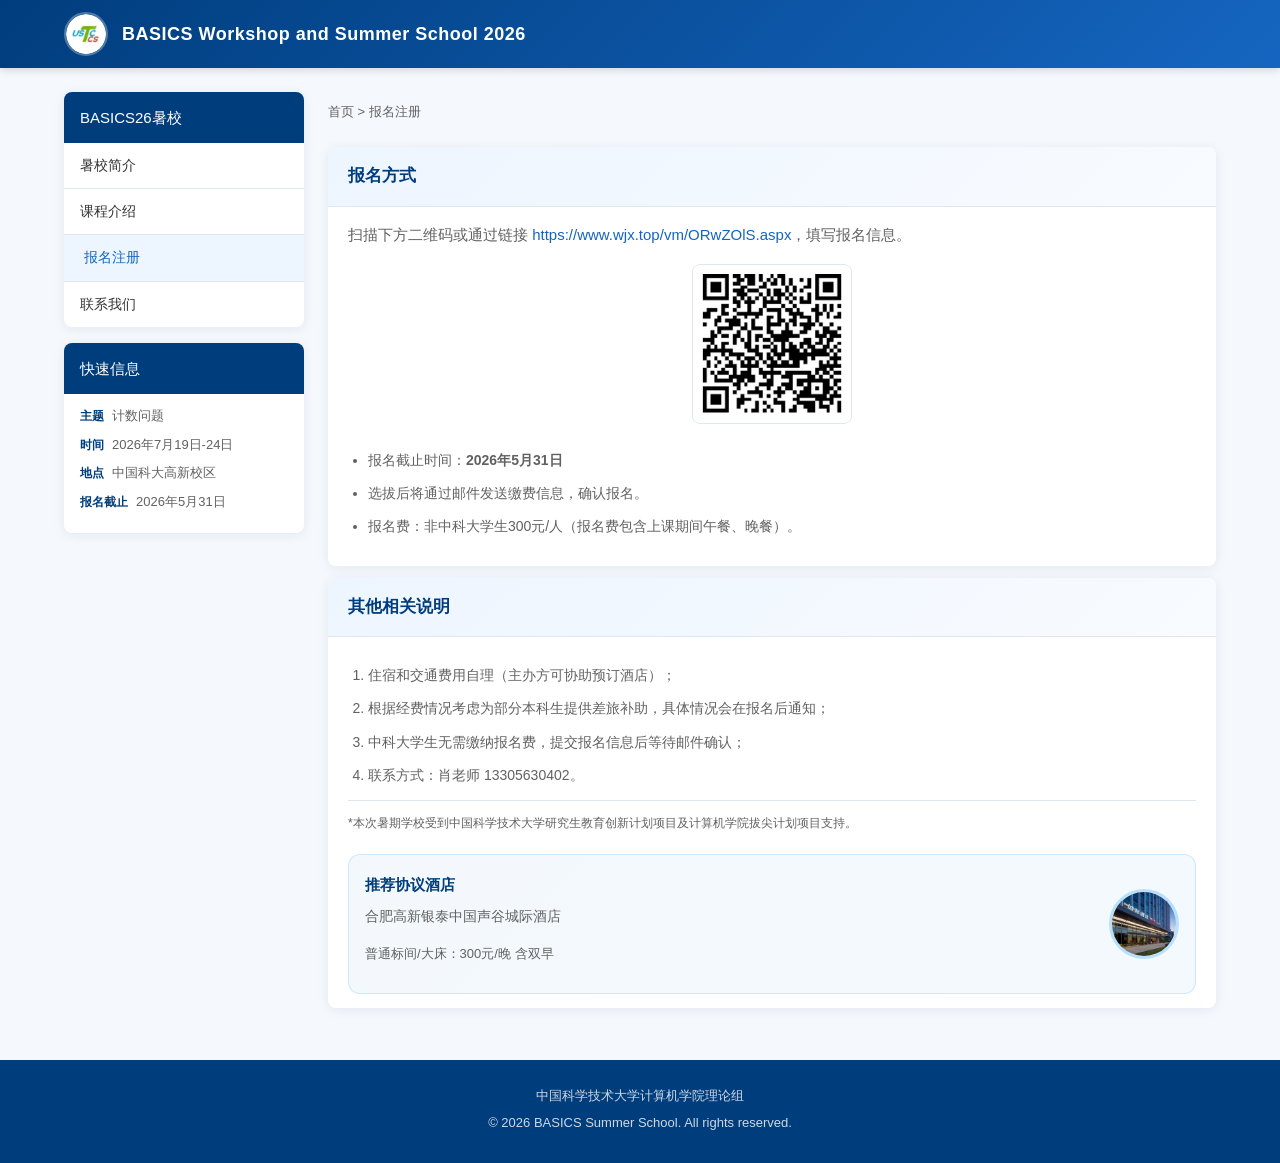
==== register.html @ 6b68df93 "init: BASICS 2026 暑期学校网站" ====
<!DOCTYPE html>
<html lang="zh-CN">
<head>
  <meta charset="UTF-8">
  <meta name="viewport" content="width=device-width, initial-scale=1.0">
  <title>报名注册 - BASICS 2026 暑期学校 | 中国科学技术大学</title>
  <link rel="stylesheet" href="style.css">
</head>
<body>
  <header class="site-header">
    <div class="header-inner">
      <div class="logo-area">
        <img src="images/logo.png" alt="USTC TCS" class="logo">
        <div class="logo-text">
          <h1>BASICS Workshop and Summer School 2026</h1>
        </div>
      </div>
      <button class="hamburger" aria-label="菜单"><span></span></button>
    </div>
  </header>
  <div class="mobile-dropdown">
    <a href="index.html">暑校简介</a>
    <a href="schedule.html">课程介绍</a>
    <a href="register.html" class="active">报名注册</a>
    <a href="contact.html">联系我们</a>
  </div>

  <div class="container">
    <aside class="sidebar">
      <div class="sidebar-section">
        <h3>BASICS26暑校</h3>
        <ul>
          <li><a href="index.html">暑校简介</a></li>
          <li><a href="schedule.html">课程介绍</a></li>
          <li><a href="register.html" class="active">报名注册</a></li>
          <li><a href="contact.html">联系我们</a></li>
        </ul>
      </div>
      <div class="sidebar-section">
        <h3>快速信息</h3>
        <div class="quick-info">
          <p><strong>主题</strong>计数问题</p>
          <p><strong>时间</strong>2026年7月19日-24日</p>
          <p><strong>地点</strong>中国科大高新校区</p>
          <p><strong>报名截止</strong>2026年5月31日</p>
        </div>
      </div>
    </aside>

    <main class="content">
      <div class="breadcrumb">
        <a href="index.html">首页</a> &gt; <span>报名注册</span>
      </div>

      <section class="info-card">
        <h2 class="section-title">报名方式</h2>
        <div class="card-body">
          <p>扫描下方二维码或通过链接 <a href="https://www.wjx.top/vm/ORwZOlS.aspx" target="_blank">https://www.wjx.top/vm/ORwZOlS.aspx</a>，填写报名信息。</p>
          <div class="qrcode-area">
            <img src="images/qrcode.webp" alt="报名二维码" class="qrcode">
          </div>
          <ul class="info-list">
            <li>报名截止时间：<strong>2026年5月31日</strong></li>
            <li>选拔后将通过邮件发送缴费信息，确认报名。</li>
            <li>报名费：非中科大学生300元/人（报名费包含上课期间午餐、晚餐）。</li>
          </ul>
        </div>
      </section>

      <section class="info-card">
        <h2 class="section-title">其他相关说明</h2>
        <div class="card-body">
          <ol class="info-list numbered">
            <li>住宿和交通费用自理（主办方可协助预订酒店）；</li>
            <li>根据经费情况考虑为部分本科生提供差旅补助，具体情况会在报名后通知；</li>
            <li>中科大学生无需缴纳报名费，提交报名信息后等待邮件确认；</li>
            <li>联系方式：肖老师 13305630402。</li>
          </ol>
          <p class="note">*本次暑期学校受到中国科学技术大学研究生教育创新计划项目及计算机学院拔尖计划项目支持。</p>
          <div class="hotel-card">
            <div class="hotel-info">
              <h4>推荐协议酒店</h4>
              <p class="hotel-name">合肥高新银泰中国声谷城际酒店</p>
              <p class="hotel-price">普通标间/大床：300元/晚 含双早</p>
            </div>
            <img src="images/hotel.webp" alt="协议酒店" class="hotel-img">
          </div>
        </div>
      </section>
    </main>
  </div>

  <footer class="site-footer">
    <div class="footer-inner">
      <p>中国科学技术大学计算机学院理论组</p>
      <p>© 2026 BASICS Summer School. All rights reserved.</p>
    </div>
  </footer>
  <script>
    document.querySelector('.hamburger').addEventListener('click', function() {
      document.querySelector('.mobile-dropdown').classList.toggle('open');
    });
  </script>
</body>
</html>
---- style.css ----
:root {
  --ustc-blue: #003d7d;
  --ustc-blue-light: #1565c0;
  --ustc-blue-lighter: #1e88e5;
  --ustc-gold: #c5a028;
  --bg-light: #f5f8fc;
  --text-primary: #333;
  --text-secondary: #616161;
  --border-color: #e0e6ed;
  --card-shadow: 0 2px 12px rgba(0, 61, 125, 0.08);
}

* {
  margin: 0;
  padding: 0;
  box-sizing: border-box;
}

body {
  font-family: -apple-system, BlinkMacSystemFont, "Segoe UI", "Microsoft YaHei", sans-serif;
  color: var(--text-primary);
  background: var(--bg-light);
  line-height: 1.8;
  font-size: 15px;
}

a {
  color: var(--ustc-blue-light);
  text-decoration: none;
  transition: color 0.2s;
}

a:hover {
  color: var(--ustc-blue);
}

.site-header {
  background: linear-gradient(135deg, var(--ustc-blue) 0%, var(--ustc-blue-light) 100%);
  color: #fff;
  padding: 0;
  position: sticky;
  top: 0;
  z-index: 100;
  box-shadow: 0 2px 8px rgba(0, 0, 0, 0.15);
}

.header-inner {
  max-width: 1200px;
  margin: 0 auto;
  padding: 12px 24px;
  display: flex;
  align-items: center;
}

.logo-area {
  display: flex;
  align-items: center;
  gap: 14px;
}

.logo {
  width: 44px;
  height: 44px;
  border-radius: 50%;
  border: 2px solid rgba(255, 255, 255, 0.3);
}

.logo-text h1 {
  font-size: 18px;
  font-weight: 600;
  letter-spacing: 0.5px;
}

.logo-text p {
  font-size: 12px;
  opacity: 0.85;
}

.banner {
  position: relative;
  height: clamp(180px, 20vw, 240px);
  overflow: hidden;
}

.banner img {
  width: 100%;
  height: 100%;
  object-fit: cover;
  object-position: right center;
  display: block;
}

.banner-overlay {
  position: absolute;
  inset: 0;
  background: linear-gradient(
    to right,
    rgba(0, 46, 105, 0.84) 0%,
    rgba(0, 46, 105, 0.55) 45%,
    rgba(0, 46, 105, 0.12) 75%,
    rgba(0, 46, 105, 0.03) 100%
  );
  display: flex;
  flex-direction: column;
  justify-content: center;
  padding: 0 calc((100% - 1200px) / 2 + 24px);
  color: #fff;
  text-align: left;
}

.banner-overlay h2 {
  font-family: "Noto Serif SC", "Source Han Serif SC", "Source Han Serif", "Songti SC", "SimSun", serif;
  font-weight: 600;
  line-height: 1.3;
  letter-spacing: 0.02em;
  text-shadow: 0 1px 6px rgba(0, 20, 60, 0.3);
  max-width: 680px;
  font-size: clamp(24px, 2.8vw, 38px);
}

.hero-line1 {
  display: block;
}

.hero-line2 {
  display: block;
}

.hero-accent {
  width: 48px;
  height: 3px;
  background: var(--ustc-gold);
  margin-top: 12px;
  border-radius: 2px;
}

.hero-subtitle {
  margin-top: 10px;
  font-size: clamp(12px, 1.3vw, 16px);
  font-weight: 400;
  opacity: 0.85;
  letter-spacing: 0.3px;
}

.hero-meta {
  margin-top: 12px;
  display: flex;
  align-items: center;
  gap: 6px;
  flex-wrap: wrap;
}

.hero-meta-item {
  display: inline-flex;
  align-items: center;
  gap: 5px;
  font-size: clamp(12px, 1.2vw, 15px);
  color: rgba(255, 255, 255, 0.85);
}

.hero-meta-item svg {
  color: var(--ustc-gold);
  flex-shrink: 0;
  width: 16px;
  height: 16px;
}

.hero-meta-sep {
  width: 1px;
  height: 14px;
  background: rgba(255, 255, 255, 0.35);
  margin: 0 4px;
}

.container {
  max-width: 1200px;
  margin: 24px auto;
  padding: 0 24px;
  display: grid;
  grid-template-columns: 240px 1fr;
  gap: 24px;
}

.banner + .container {
  margin-top: 28px;
}

.sidebar {
  position: sticky;
  top: 90px;
  align-self: start;
}

.sidebar-section {
  background: #fff;
  border-radius: 8px;
  box-shadow: var(--card-shadow);
  margin-bottom: 16px;
  overflow: hidden;
}

.sidebar-section h3 {
  background: var(--ustc-blue);
  color: #fff;
  padding: 12px 16px;
  font-size: 15px;
  font-weight: 500;
}

.sidebar-section ul {
  list-style: none;
}

.sidebar-section li {
  border-bottom: 1px solid var(--border-color);
}

.sidebar-section li:last-child {
  border-bottom: none;
}

.sidebar-section li a {
  display: block;
  padding: 10px 16px;
  color: var(--text-primary);
  font-size: 14px;
  transition: all 0.2s;
}

.sidebar-section li a:hover,
.sidebar-section li a.active {
  background: #edf5ff;
  color: var(--ustc-blue-light);
  padding-left: 20px;
}

.quick-info {
  padding: 12px 16px;
}

.quick-info p {
  font-size: 13px;
  color: var(--text-secondary);
  margin-bottom: 8px;
  line-height: 1.6;
}

.quick-info strong {
  display: inline-block;
  color: var(--ustc-blue);
  margin-right: 8px;
  font-size: 12px;
}

.content {
  min-width: 0;
}

.breadcrumb {
  font-size: 13px;
  color: var(--text-secondary);
  margin-bottom: 16px;
  padding: 8px 0;
}

.breadcrumb a {
  color: var(--text-secondary);
}

.breadcrumb a:hover {
  color: var(--ustc-blue-light);
}

.info-card {
  background: #fff;
  border-radius: 8px;
  box-shadow: var(--card-shadow);
  margin-bottom: 12px;
  overflow: hidden;
}

.section-title {
  display: flex;
  align-items: center;
  gap: 12px;
  padding: 14px 20px;
  background: linear-gradient(135deg, #edf5ff 0%, #f8fbff 100%);
  border-bottom: 1px solid var(--border-color);
  font-size: 17px;
  font-weight: 600;
  color: var(--ustc-blue);
}

.section-title .num {
  display: inline-flex;
  align-items: center;
  justify-content: center;
  width: 28px;
  height: 28px;
  background: var(--ustc-blue);
  color: #fff;
  border-radius: 50%;
  font-size: 14px;
  font-weight: 700;
  border: 2px solid var(--ustc-gold);
}

.info-grid {
  padding: 14px 20px;
}

.info-item {
  padding: 8px 0;
  border-bottom: 1px dashed var(--border-color);
  font-size: 14px;
  color: var(--text-secondary);
}

.info-item:last-child {
  border-bottom: none;
}

.info-item .label {
  color: var(--ustc-blue);
  font-weight: 600;
}

.card-body {
  padding: 14px 20px;
}

.card-body p {
  margin-bottom: 12px;
  color: var(--text-secondary);
  text-align: justify;
}

.content-img {
  width: 100%;
  max-width: 100%;
  border-radius: 6px;
  margin: 16px 0;
  box-shadow: 0 2px 8px rgba(0, 0, 0, 0.08);
}

.schedule-img {
  border-radius: 12px;
}

.course-table {
  width: 100%;
  border-collapse: collapse;
  margin: 16px 0;
  font-family: Georgia, "Times New Roman", "SimSun", serif;
  font-size: 15px;
  border: 1px solid #4a6fa5;
}

.course-table th,
.course-table td {
  border: 1px solid #4a6fa5;
  padding: 14px 16px;
  text-align: center;
  vertical-align: middle;
}

.course-table th {
  background: #d6e4f0;
  font-size: 16px;
  font-weight: 700;
  color: #1a3a5c;
}

.course-table th:first-child {
  width: 54%;
}

.course-table tbody tr:nth-child(odd) {
  background: #edf4fb;
}

.course-table tbody tr:nth-child(even) {
  background: #f6faff;
}

.course-table td {
  line-height: 1.6;
  color: var(--text-primary);
}

.speaker-grid {
  display: grid;
  grid-template-columns: 1fr;
  gap: 20px;
  margin-top: 24px;
}

.speaker-card {
  background: #fff;
  border-radius: 12px;
  padding: 26px;
  box-shadow: 0 1px 8px rgba(0, 40, 100, 0.04);
  border: 1px solid #edf2f7;
}

.speaker-header {
  display: flex;
  align-items: center;
  gap: 14px;
  margin-bottom: 18px;
}

.speaker-avatar {
  width: 102px;
  height: 102px;
  border-radius: 50%;
  object-fit: cover;
  border: 2px solid #e4ecf4;
  flex-shrink: 0;
}

.speaker-info {
  display: flex;
  flex-direction: column;
  gap: 0;
  line-height: 1.35;
}

.speaker-name {
  font-size: 16px;
  font-weight: 500;
  color: var(--text-primary);
  margin: 0;
}

.speaker-role {
  font-size: 13px;
  color: #6b8db5;
  font-weight: 400;
  margin: 0;
}

.speaker-inst {
  font-size: 12.5px;
  color: #8a9bb0;
  margin: 0;
}

.speaker-talk-title {
  font-size: 16px;
  font-weight: 600;
  color: var(--ustc-blue);
  margin-bottom: 16px;
  line-height: 1.4;
  font-family: -apple-system, BlinkMacSystemFont, "Segoe UI", sans-serif;
}

.speaker-section {
  margin-bottom: 12px;
}

.speaker-section:last-child {
  margin-bottom: 0;
}

.speaker-section-label {
  font-size: 11px;
  font-weight: 600;
  color: #7a9ec0;
  letter-spacing: 0.6px;
  text-transform: uppercase;
  margin-bottom: 5px;
  padding-bottom: 3px;
  border-bottom: 1px solid #edf2f7;
}

.speaker-text {
  font-size: 13.5px;
  line-height: 1.75;
  color: #404040;
  text-align: justify;
  margin: 0;
}

.qrcode-area {
  text-align: center;
  margin: 16px 0;
}

.qrcode {
  width: 160px;
  height: 160px;
  border: 1px solid var(--border-color);
  border-radius: 8px;
}

.info-list {
  padding-left: 20px;
  margin: 12px 0;
}

.info-list li {
  margin-bottom: 8px;
  color: var(--text-secondary);
  font-size: 14px;
}

.info-list.numbered {
  list-style: decimal;
}

.note {
  font-size: 12px;
  color: #999;
  margin-top: 12px;
  padding-top: 12px;
  border-top: 1px solid var(--border-color);
}

.hotel-card {
  margin-top: 20px;
  padding: 16px;
  background: linear-gradient(135deg, rgba(25, 118, 210, 0.05) 0%, rgba(30, 136, 229, 0.05) 100%);
  border-radius: 12px;
  border: 1px solid rgba(42, 165, 245, 0.2);
  display: flex;
  align-items: center;
  gap: 16px;
}

.hotel-info {
  flex: 1;
}

.hotel-info h4 {
  font-size: 15px;
  color: var(--ustc-blue);
  margin-bottom: 6px;
}

.hotel-name {
  font-size: 14px;
  color: var(--text-primary);
  margin-bottom: 4px;
}

.hotel-price {
  font-size: 13px;
  color: var(--text-secondary);
}

.hotel-img {
  width: 70px;
  height: 70px;
  border-radius: 50%;
  object-fit: cover;
  border: 3px solid rgba(42, 165, 245, 0.3);
}

.map-container {
  width: 100%;
  height: 300px;
  border-radius: 8px;
  overflow: hidden;
  margin-top: 12px;
  border: 1px solid var(--border-color);
}

.map-container iframe {
  width: 100%;
  height: 100%;
  border: none;
}

.site-footer {
  background: var(--ustc-blue);
  color: rgba(255, 255, 255, 0.8);
  text-align: center;
  padding: 24px;
  margin-top: 40px;
}

.footer-inner p {
  font-size: 13px;
  margin-bottom: 4px;
}

.mobile-nav {
  display: none;
}

.hamburger {
  display: none;
}

.mobile-dropdown {
  display: none;
}

.schedule-topics {
  display: grid;
  grid-template-columns: 1fr 1fr;
  gap: 12px;
  margin-top: 16px;
}

.topic-item {
  padding: 16px;
  background: var(--bg-light);
  border-radius: 8px;
  border-left: 3px solid var(--ustc-blue-light);
}

.topic-header {
  font-weight: 600;
  color: var(--ustc-blue);
  margin-bottom: 6px;
  font-size: 14px;
}

.topic-item p {
  font-size: 13px;
  margin-bottom: 0;
}

.schedule-table {
  width: 100%;
  border-collapse: collapse;
  margin: 16px 0;
  font-size: 14px;
}

.schedule-table th {
  background: var(--ustc-blue);
  color: #fff;
  padding: 10px 16px;
  text-align: center;
  font-weight: 500;
}

.schedule-table td {
  padding: 10px 16px;
  border-bottom: 1px solid var(--border-color);
  text-align: center;
  color: var(--text-secondary);
}

.schedule-table tr:hover td {
  background: #f8fbff;
}

.contact-grid {
  display: grid;
  grid-template-columns: 1fr 1fr;
  gap: 20px;
}

.contact-item {
  padding: 16px;
  background: var(--bg-light);
  border-radius: 8px;
}

.contact-item h4 {
  color: var(--ustc-blue);
  margin-bottom: 8px;
  font-size: 15px;
}

.contact-item p {
  font-size: 14px;
  margin-bottom: 4px;
}

@media (max-width: 768px) {
  .header-inner {
    padding: 10px 16px;
  }

  .logo {
    width: 36px;
    height: 36px;
  }

  .logo-text h1 {
    font-size: 14px;
  }

  .logo-text p {
    font-size: 10px;
  }

  .banner {
    height: clamp(140px, 32vw, 180px);
  }

  .banner-overlay {
    padding: 0 16px;
  }

  .hero-accent {
    width: 36px;
    height: 2.5px;
    margin-top: 8px;
  }

  .hero-subtitle {
    font-size: 12px;
    margin-top: 8px;
  }

  .hero-meta {
    margin-top: 8px;
    gap: 4px;
  }

  .hero-meta-item {
    font-size: 11px;
  }

  .hero-meta-item svg {
    width: 12px;
    height: 12px;
  }

  .hero-meta-sep {
    height: 10px;
  }

  .container {
    grid-template-columns: 1fr;
    padding: 0 16px;
    margin: 16px auto;
    gap: 16px;
  }

  .sidebar {
    display: none;
  }

  .content {
    padding-bottom: 24px;
  }

  .mobile-nav {
    display: none;
  }

  .hamburger {
    display: flex;
    align-items: center;
    justify-content: center;
    width: 36px;
    height: 36px;
    margin-left: auto;
    cursor: pointer;
    border: none;
    background: rgba(255,255,255,0.1);
    border-radius: 6px;
  }

  .hamburger span {
    display: block;
    width: 18px;
    height: 2px;
    background: #fff;
    position: relative;
  }

  .hamburger span::before,
  .hamburger span::after {
    content: "";
    position: absolute;
    left: 0;
    width: 18px;
    height: 2px;
    background: #fff;
  }

  .hamburger span::before { top: -6px; }
  .hamburger span::after { top: 6px; }

  .mobile-dropdown {
    display: none;
    position: fixed;
    top: 56px;
    left: 0;
    right: 0;
    z-index: 99;
    background: #fff;
    box-shadow: 0 4px 12px rgba(0,0,0,0.1);
    border-bottom: 2px solid var(--ustc-blue);
  }

  .mobile-dropdown.open {
    display: block;
  }

  .mobile-dropdown a {
    display: block;
    padding: 12px 20px;
    color: var(--text-primary);
    font-size: 14px;
    border-bottom: 1px solid var(--border-color);
  }

  .mobile-dropdown a:last-child {
    border-bottom: none;
  }

  .mobile-dropdown a.active {
    color: var(--ustc-blue);
    font-weight: 500;
    background: #edf5ff;
  }

  .sidebar-section {
    margin-bottom: 0;
  }

  .sidebar-section h3 {
    padding: 10px 14px;
    font-size: 14px;
  }

  .sidebar-section li a {
    padding: 9px 14px;
    font-size: 13px;
  }

  .quick-info {
    padding: 10px 14px;
  }

  .info-card {
    margin-bottom: 14px;
    border-radius: 6px;
  }

  .section-title {
    padding: 12px 16px;
    font-size: 15px;
    gap: 8px;
  }

  .section-title .num {
    width: 24px;
    height: 24px;
    font-size: 12px;
  }

  .info-grid {
    padding: 14px 16px;
  }

  .info-item {
    font-size: 13px;
    padding: 7px 0;
  }

  .card-body {
    padding: 14px 16px;
  }

  .card-body p {
    font-size: 14px;
    margin-bottom: 10px;
  }

  .info-list {
    padding-left: 16px;
  }

  .info-list li {
    font-size: 13px;
  }

  .qrcode {
    width: 130px;
    height: 130px;
  }

  .hotel-card {
    flex-direction: column;
    text-align: center;
    padding: 14px;
  }

  .hotel-img {
    width: 56px;
    height: 56px;
  }

  .contact-grid {
    grid-template-columns: 1fr;
    gap: 12px;
  }

  .contact-item {
    padding: 12px;
  }

  .site-footer {
    padding: 20px 16px;
    margin-top: 24px;
  }

  .footer-inner p {
    font-size: 11px;
  }

  .breadcrumb {
    font-size: 12px;
    margin-bottom: 12px;
  }
}
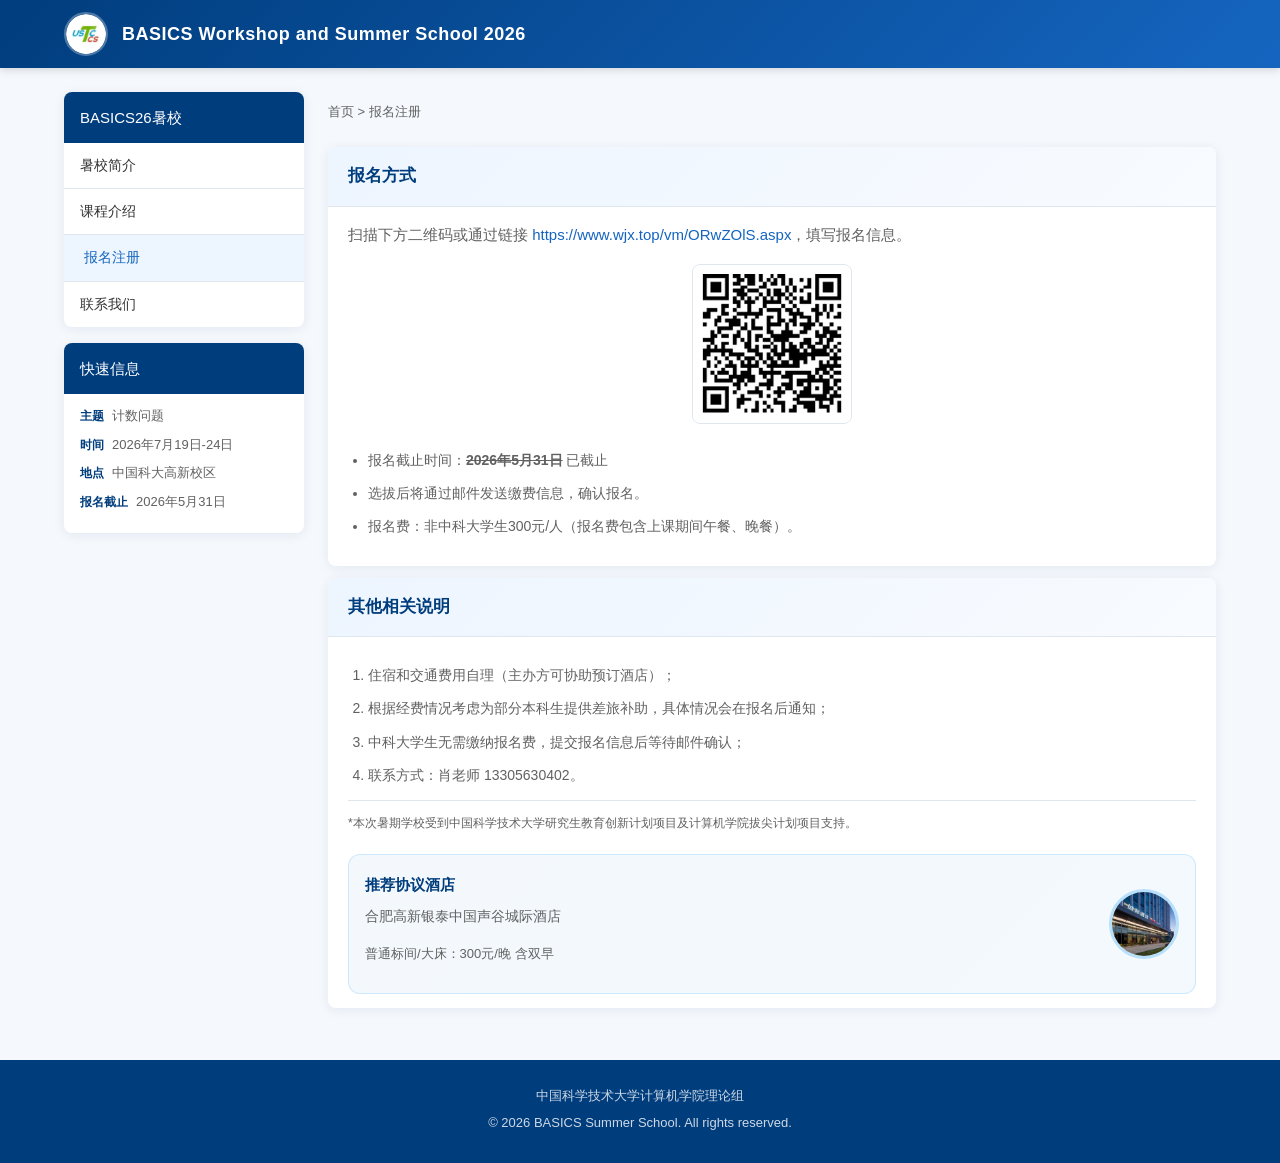
==== commit 9e8d7467: "Add bilingual schedule, organizers info, mark registration closed - Add 主办单位/承办单位 to index basic inf" ====
--- a/register.html
+++ b/register.html
@@ -60,7 +60,7 @@
             <img src="images/qrcode.webp" alt="报名二维码" class="qrcode">
           </div>
           <ul class="info-list">
-            <li>报名截止时间：<strong>2026年5月31日</strong></li>
+            <li>报名截止时间：<strong><s>2026年5月31日</s></strong> 已截止</li>
             <li>选拔后将通过邮件发送缴费信息，确认报名。</li>
             <li>报名费：非中科大学生300元/人（报名费包含上课期间午餐、晚餐）。</li>
           </ul>
--- a/style.css
+++ b/style.css
@@ -347,6 +347,12 @@
   border-radius: 12px;
 }
 
+.schedule-caption {
+  margin: 18px 0 4px;
+  font-weight: 600;
+  color: var(--ustc-blue);
+}
+
 .course-table {
   width: 100%;
   border-collapse: collapse;
